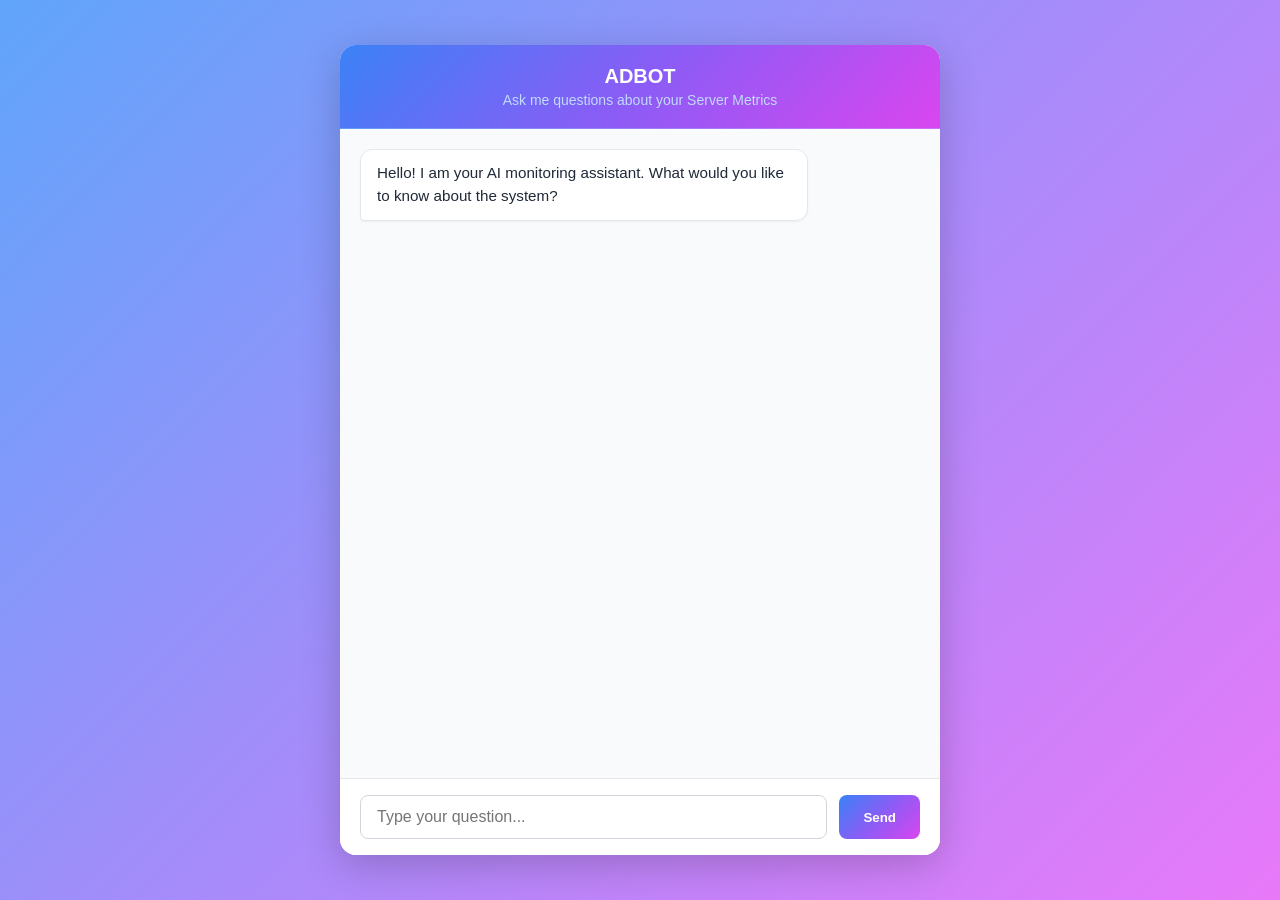
==== frontend/index.html @ 8199229b "feat: Add RAG Chatbot UI and Backend Pipeline" ====
<!DOCTYPE html>
<html lang="en">
<head>
    <meta charset="UTF-8">
    <meta name="viewport" content="width=device-width, initial-scale=1.0">
    <title>Monitoring RAG Chatbot</title>
    <link rel="stylesheet" href="style.css">
</head>
<body>
    <div class="chat-container">
        <header class="chat-header">
            <h2>ADBOT</h2>
            <p>Ask me questions about your Server Metrics</p>
        </header>

        <main class="chat-box" id="chat-box">
            <!-- Messages will be injected here via JavaScript -->
            <div class="message assistant">
                <div class="text">Hello! I am your AI monitoring assistant. What would you like to know about the system?</div>
            </div>
        </main>

        <footer class="chat-input-area">
            <input type="text" id="user-input" placeholder="Type your question..." autocomplete="off" />
            <button id="send-button">Send</button>
        </footer>
    </div>
    <script src="script.js"></script>
</body>
</html>
---- frontend/style.css ----
* {
    box-sizing: border-box;
    margin: 0;
    padding: 0;
}

body {
    font-family: 'Inter', -apple-system, BlinkMacSystemFont, "Segoe UI", Roboto, Helvetica, Arial, sans-serif;
    /* Lighter Gradient matching the provided image: light blue -> lavender -> light pink */
    background: linear-gradient(135deg, #60a5fa, #a78bfa, #e879f9);
    display: flex;
    justify-content: center;
    align-items: center;
    height: 100vh;
    color: #333;
}

.chat-container {
    width: 100%;
    max-width: 600px;
    height: 90vh;
    background-color: white;
    border-radius: 16px;
    box-shadow: 0 10px 40px rgba(0, 0, 0, 0.2);
    display: flex;
    flex-direction: column;
    overflow: hidden;
}

.chat-header {
    background-color: transparent; /* Use the body's gradient or a darker overlay */
    background: linear-gradient(135deg, #3b82f6, #8b5cf6, #d946ef);
    color: white;
    padding: 20px;
    text-align: center;
    border-bottom: 1px solid rgba(255, 255, 255, 0.2);
}

.chat-header h2 {
    font-size: 1.25rem;
    font-weight: 600;
}

.chat-header p {
    font-size: 0.875rem;
    color: #bfdbfe;
    margin-top: 4px;
}

.chat-box {
    flex-grow: 1;
    padding: 20px;
    overflow-y: auto;
    display: flex;
    flex-direction: column;
    gap: 16px;
    background-color: #f9fafb;
}

.message {
    display: flex;
    align-items: flex-end;
    max-width: 80%;
}

.message.user {
    align-self: flex-end;
    flex-direction: row-reverse;
}

.message.assistant {
    align-self: flex-start;
}

.message .text {
    padding: 12px 16px;
    border-radius: 12px;
    font-size: 0.95rem;
    line-height: 1.5;
    word-wrap: break-word;
}

.message.user .text {
    background-color: white;
    color: #1f2937;
    border: 1px solid #e5e7eb;
    box-shadow: 0 1px 2px rgba(0,0,0,0.05);
    border-bottom-right-radius: 4px;
}

.message.assistant .text {
    background-color: white;
    border: 1px solid #e5e7eb;
    color: #1f2937;
    border-bottom-left-radius: 4px;
    box-shadow: 0 1px 2px rgba(0,0,0,0.05);
    white-space: pre-wrap; /* Keeps formatting from model */
}

.chat-input-area {
    padding: 16px 20px;
    background-color: white;
    border-top: 1px solid #e5e7eb;
    display: flex;
    gap: 12px;
}

#user-input {
    flex-grow: 1;
    padding: 12px 16px;
    border: 1px solid #d1d5db;
    border-radius: 8px;
    font-size: 1rem;
    outline: none;
    transition: border-color 0.2s;
}

#user-input:focus {
    border-color: #2563eb;
    box-shadow: 0 0 0 3px rgba(37, 99, 235, 0.1);
}

#send-button {
    /* Connect the send button styling to the main gradient */
    background: linear-gradient(135deg, #3b82f6, #8b5cf6, #d946ef);
    color: white;
    border: none;
    padding: 0 24px;
    border-radius: 8px;
    font-weight: 600;
    cursor: pointer;
    transition: opacity 0.2s, transform 0.1s;
    min-width: 80px;
    display: flex;
    justify-content: center;
    align-items: center;
}

#send-button:hover {
    opacity: 0.9;
}

#send-button:active {
    transform: scale(0.95);
}

#send-button:disabled {
    background: #9ca3af;
    cursor: not-allowed;
    transform: none;
    opacity: 1;
}

/* Spinner for the searching state */
.spinner {
    border: 3px solid rgba(255, 255, 255, 0.3);
    border-radius: 50%;
    border-top: 3px solid white;
    width: 16px;
    height: 16px;
    animation: spin 1s linear infinite;
}

@keyframes spin {
    0% { transform: rotate(0deg); }
    100% { transform: rotate(360deg); }
}

/* Scrollbar styling */
.chat-box::-webkit-scrollbar {
    width: 6px;
}

.chat-box::-webkit-scrollbar-track {
    background: transparent;
}

.chat-box::-webkit-scrollbar-thumb {
    background-color: #cbd5e1;
    border-radius: 10px;
}
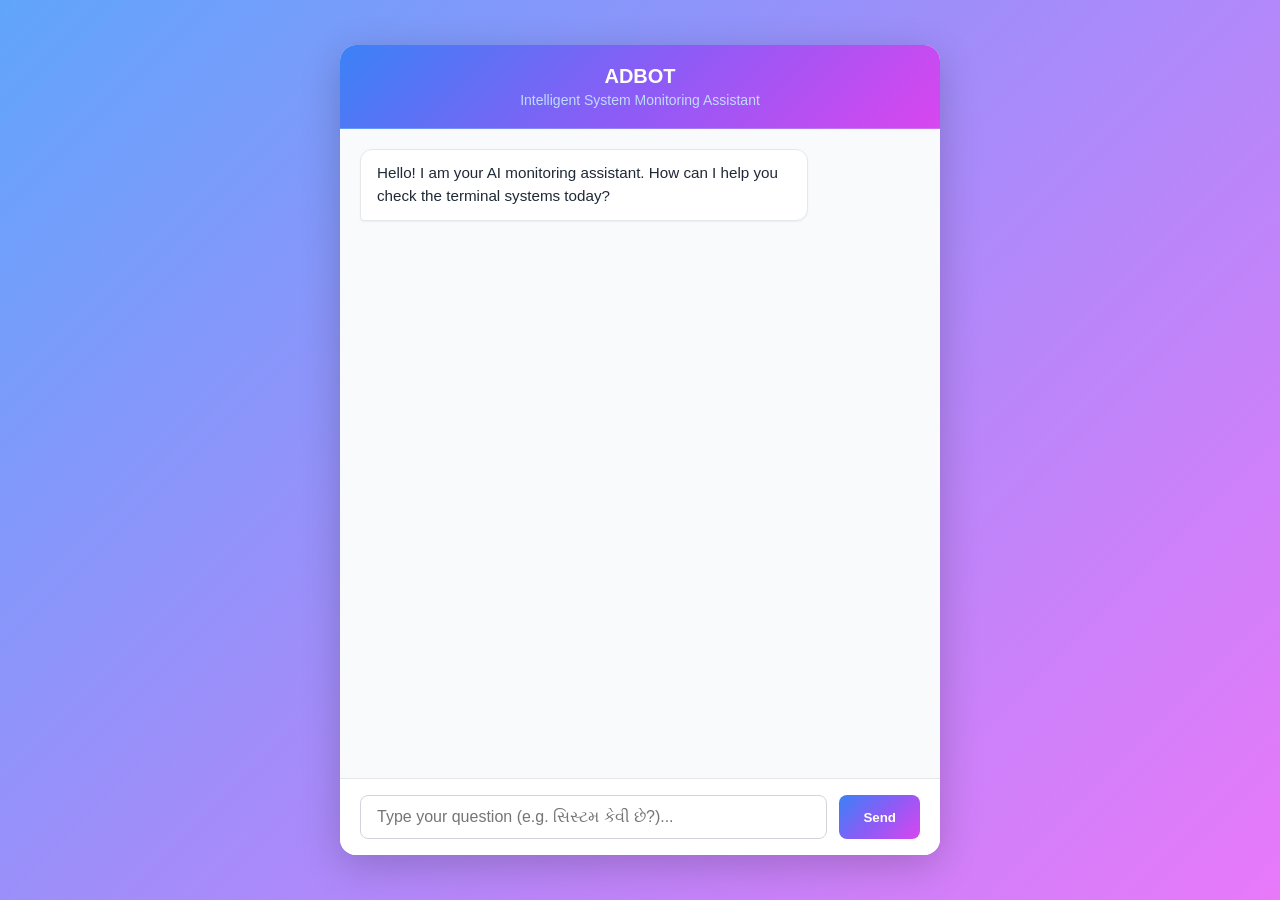
==== commit e40e3461: "Fix terminal detection for CT2 and update chatbot UI header" ====
--- a/frontend/index.html
+++ b/frontend/index.html
@@ -10,21 +10,20 @@
     <div class="chat-container">
         <header class="chat-header">
             <h2>ADBOT</h2>
-            <p>Ask me questions about your Server Metrics</p>
+            <p>Intelligent System Monitoring Assistant</p>
         </header>
 
         <main class="chat-box" id="chat-box">
-            <!-- Messages will be injected here via JavaScript -->
             <div class="message assistant">
-                <div class="text">Hello! I am your AI monitoring assistant. What would you like to know about the system?</div>
+                <div class="text">Hello! I am your AI monitoring assistant. How can I help you check the terminal systems today?</div>
             </div>
         </main>
 
-        <footer class="chat-input-area">
-            <input type="text" id="user-input" placeholder="Type your question..." autocomplete="off" />
-            <button id="send-button">Send</button>
-        </footer>
+        <form class="chat-input-area" id="chat-form">
+            <input type="text" id="user-input" placeholder="Type your question (e.g. સિસ્ટમ કેવી છે?)..." autocomplete="off" />
+            <button type="submit" id="send-button">Send</button>
+        </form>
     </div>
     <script src="script.js"></script>
 </body>
-</html>
+</html>
